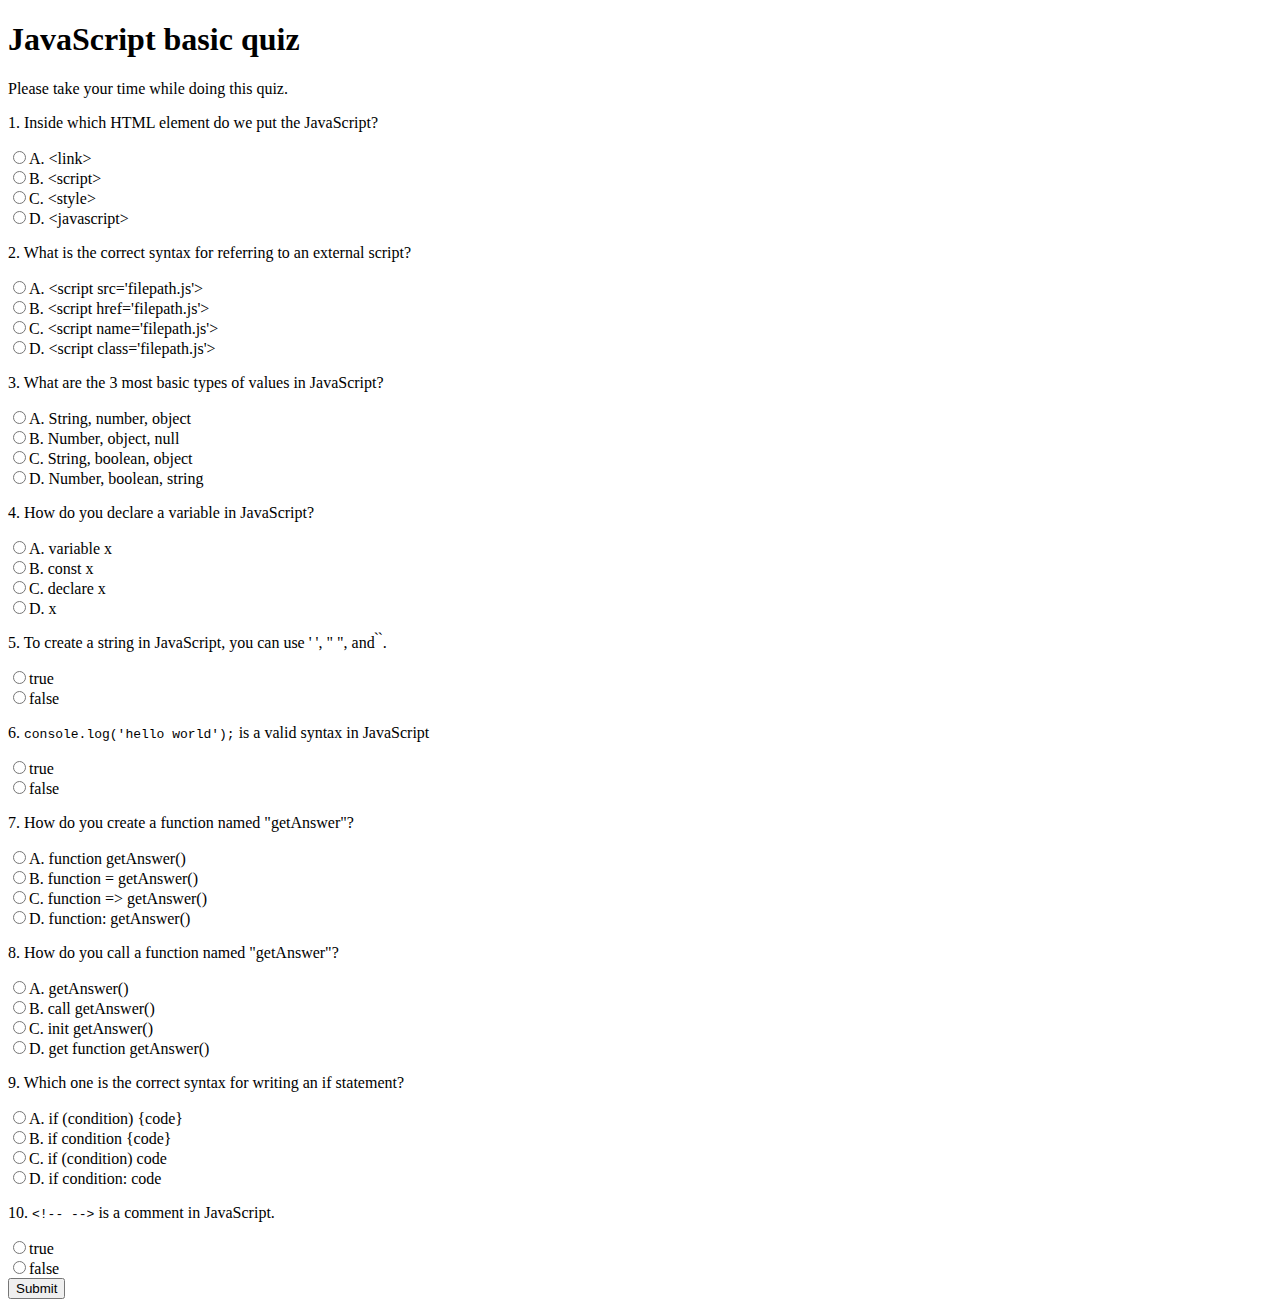
==== index.html @ 7ae2e67e "Add files via upload" ====
<!DOCTYPE html>
<html lang="en">
<head>
  <meta charset="UTF-8">
  <meta name="viewport" content="width=device-width, initial-scale=1.0">
  <title>Quiz</title>
</head>
<body>
  <div id="title">
    <h1>JavaScript basic quiz</h1>
    <p>Please take your time while doing this quiz.</p>
  </div>

  <form id="quizForm" class="questions">
   
  </form>
  <button type="submit" form="quizForm">Submit</button>


  <script type="module" src="index.js"></script>
</body>
</html>
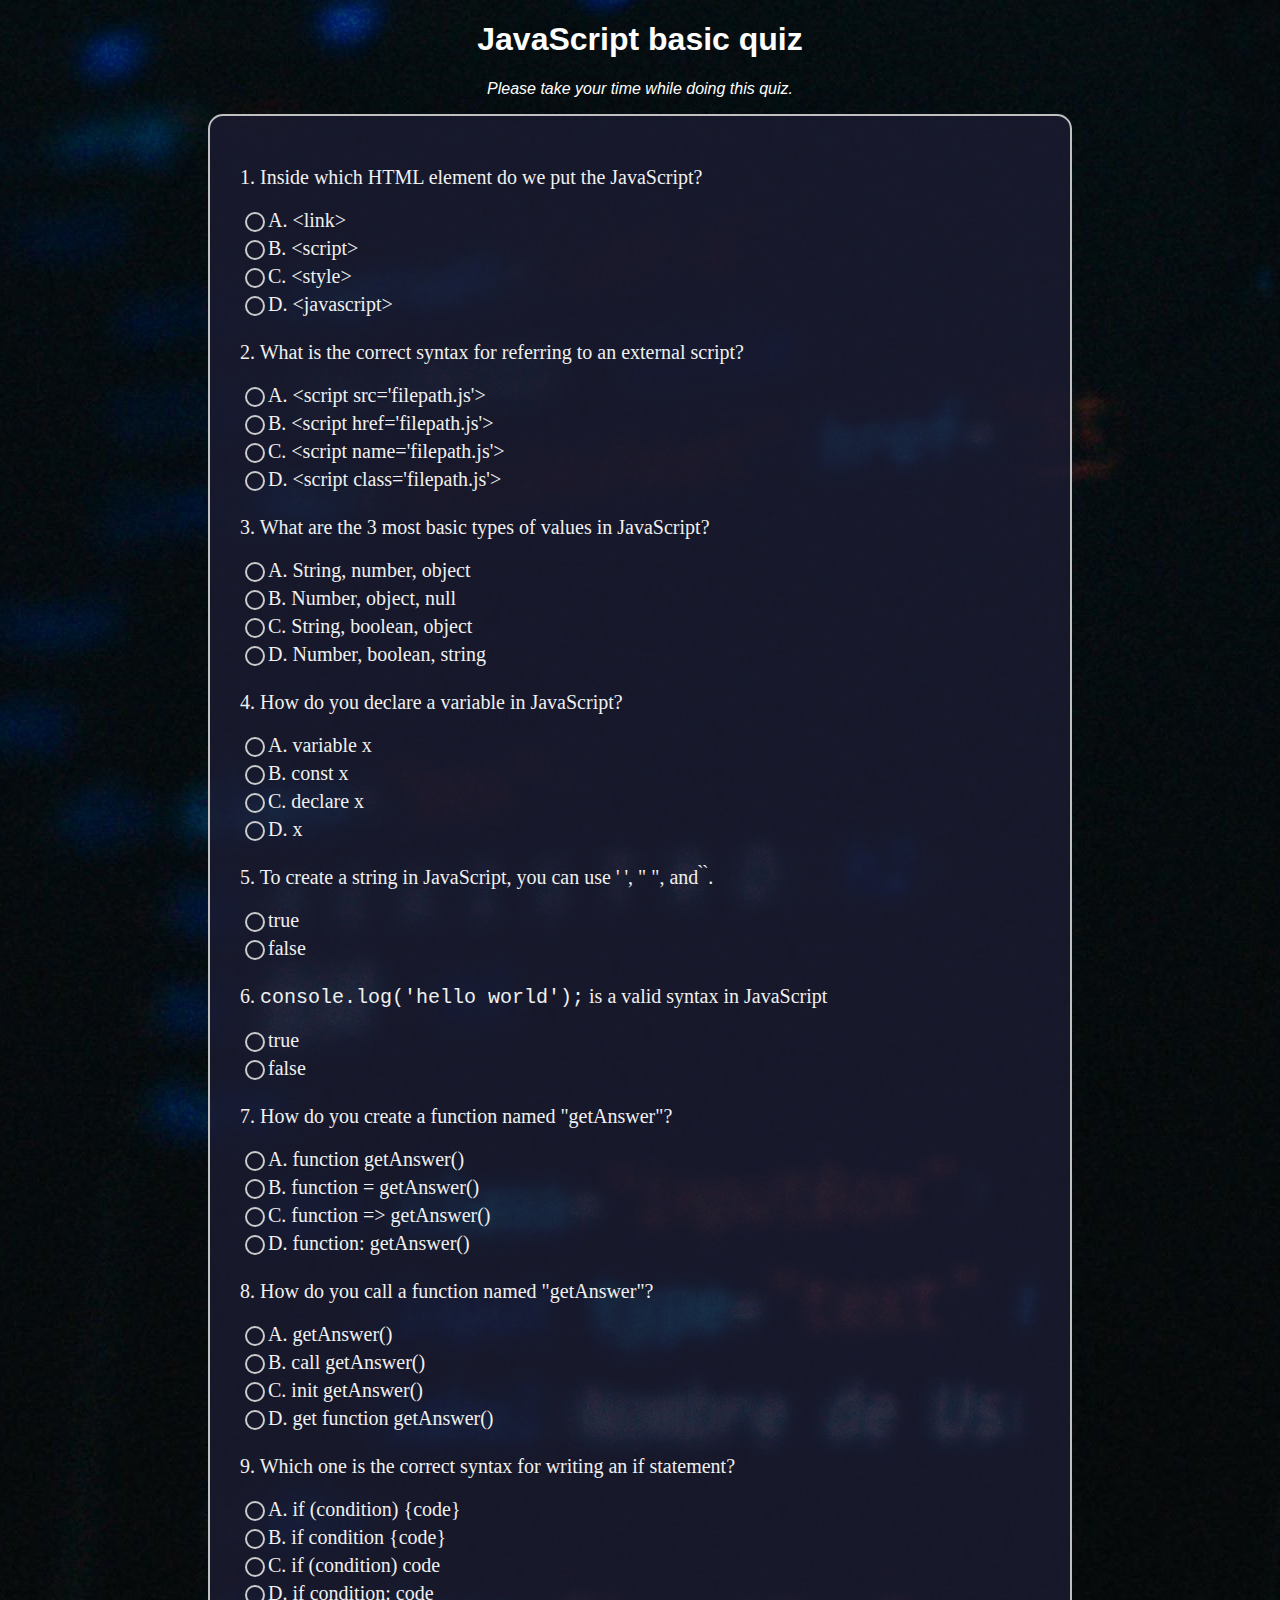
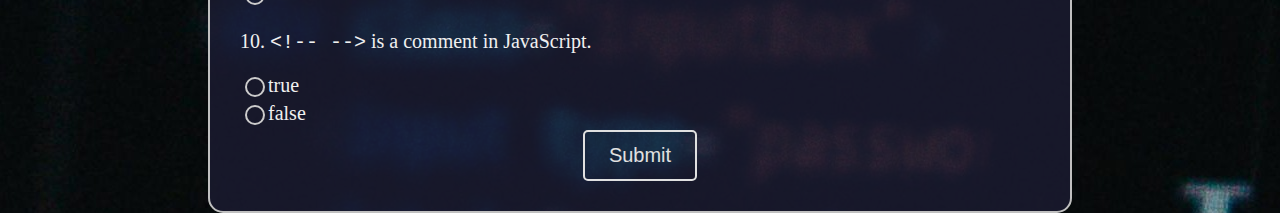
==== commit 493475ff: "Add files via upload" ====
--- a/index.html
+++ b/index.html
@@ -4,18 +4,17 @@
   <meta charset="UTF-8">
   <meta name="viewport" content="width=device-width, initial-scale=1.0">
   <title>Quiz</title>
+  <link href="style.css" rel="stylesheet">
 </head>
 <body>
   <div id="title">
     <h1>JavaScript basic quiz</h1>
-    <p>Please take your time while doing this quiz.</p>
+    <p><i>Please take your time while doing this quiz.</i></p>
   </div>
 
   <form id="quizForm" class="questions">
    
   </form>
-  <button type="submit" form="quizForm">Submit</button>
-
 
   <script type="module" src="index.js"></script>
 </body>
--- a/style.css
+++ b/style.css
@@ -0,0 +1,107 @@
+body {
+  box-sizing: border-box;
+  background-color: rgb(133, 119, 157);
+  background-image: url('pexels-neo-853421-2653362.jpg');
+  background-repeat: no-repeat;
+  background-size: auto;
+}
+
+#title {
+  text-align: center;
+  color: white;
+  font-family: Arial, Helvetica, sans-serif;
+}
+
+#quizForm,
+#resultForm {
+  display: flex;
+  align-items: center;
+  justify-content: center;
+  flex-direction: column;
+  width: 800px;
+  position: absolute;
+  left: 50%;
+  transform: translateX(-50%);
+  border: 2px silver solid;
+  padding: 30px;
+  border-radius: 15px;
+  background-color: rgba(27, 27, 50, 0.8);
+}
+
+.question {
+  width: 100%;
+  font-size: 20px;
+  color: rgb(240, 240, 240);
+}
+
+input[type="radio"] {
+  appearance: none;
+  -webkit-appearance: none;
+  -moz-appearance: none;
+  width: 20px;
+  height: 20px;
+  border: 2px solid #ccc;
+  border-radius: 50%;
+  outline: none;
+  cursor: pointer;
+  display: inline-block;
+  position: relative;
+}
+
+input[type="radio"]:checked::before {
+  content: '';
+  display: block;
+  width: 10px;
+  height: 10px;
+  background-color: #007bff;
+  border-radius: 50%;
+  position: absolute;
+  top: 50%;
+  left: 50%;
+  transform: translate(-50%, -50%);
+}
+
+input[type="radio"]:hover::before {
+  content: '';
+  display: block;
+  width: 10px;
+  height: 10px;
+  background-color: #86bdf7;
+  border-radius: 50%;
+  position: absolute;
+  top: 50%;
+  left: 50%;
+  transform: translate(-50%, -50%);
+}
+
+label {
+  display: inline-flex;
+  align-items: center;
+  cursor: pointer;
+  margin-right: 10px;
+}
+
+button {
+  font-size: 20px;
+  padding: 12px 24px;
+  border: solid 2px rgb(224,224,224);
+  background-color: rgba(0,0,0,0);
+  color: rgb(224,224,224);
+  border-radius: 5px;
+  transition: 0.15s;
+}
+
+button:hover {
+  border-color: rgb(124, 124, 124);
+  color: rgb(124, 124, 124);
+}
+
+#resultForm {
+  color: rgb(224,224,224);
+  top: 50%;
+  transform: translateY(-50%) translateX(-50%);
+}
+
+#resultForm>p {
+  font-size: 20px;
+}